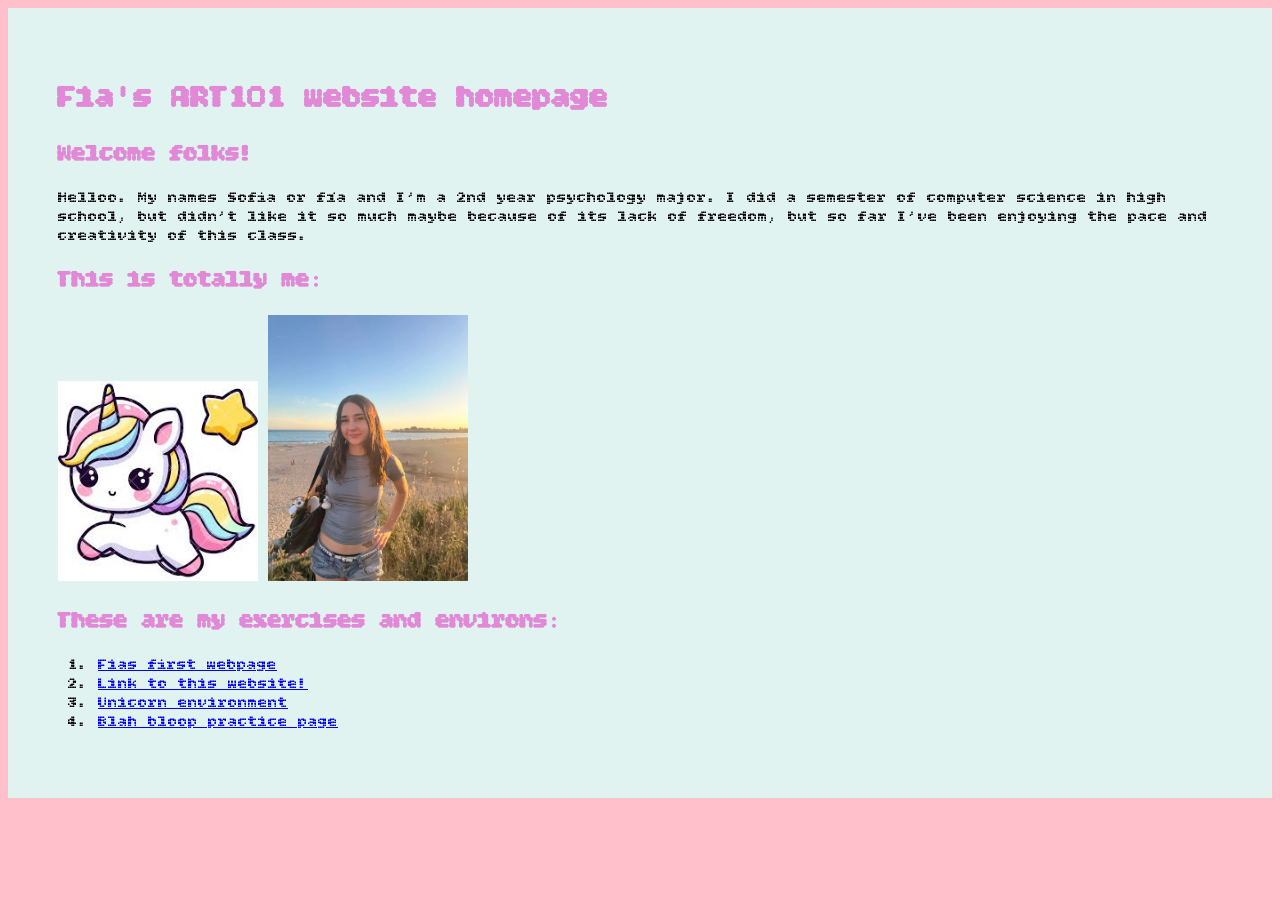
==== index.html @ 3bcaa3cf "Update index.html" ====
<!doctype html>
<html lang="en">

<head>
    <meta charset="utf-8">
    <title>Fia's ART101 Homepage</title>
    <link href="site.css" rel="stylesheet" type="text/css">
    <link rel="preconnect" href="https://fonts.googleapis.com">
    <link rel="preconnect" href="https://fonts.gstatic.com" crossorigin>
    <link href="https://fonts.googleapis.com/css2?family=Bitcount+Grid+Double:wght@100..900&display=swap"
        rel="stylesheet">
</head>

<body>
    <h1>Fia's ART101 website homepage</h1>
    <h2>Welcome folks!</h2>
    <p>
        Helloo. My names Sofia or fía and I’m a 2nd year psychology major. I did a semester of computer science in high
        school, but didn’t like it so much maybe because of its lack of freedom, but so far I’ve been enjoying the pace
        and creativity of this class.
    </p>
    <h2>This is totally me:</h2>
    <img src="meunicorn.jpeg">
    <img src="fia.webp">

    <h2>These are my exercises and environs:</h2>
    <ol>
        <li><a href="file:///Users/sofiatraylor/Documents/GitHub/Art101/excercises/ex02.html">Fias first webpage</a></li>
        <li><a href="file:///Users/sofiatraylor/Documents/GitHub/Art101/index.html"> Link to this website!</li>
        <li><a href="file:///Users/sofiatraylor/Documents/GitHub/Art101/environ/env01.html">Unicorn environment</a></li>
         <li><a href="file:///Users/sofiatraylor/Documents/GitHub/Art101/excercises/ex03.html">Blah bloop practice page</li>
    </ol>
    <!-- All visible page content goes between <body> and </body> -->

</body>

</html>
---- site.css ----
body {
    background: #e1f3f1;
    padding: 50px;
    
}

h1,
h2,
h3 {
    color: #e188d6;
    font-family: "Bitcount Grid Double";
}

img {
    width: 200px;
}

html {
    font-family: "Bitcount Grid Double";
    background-color: pink;
   

}
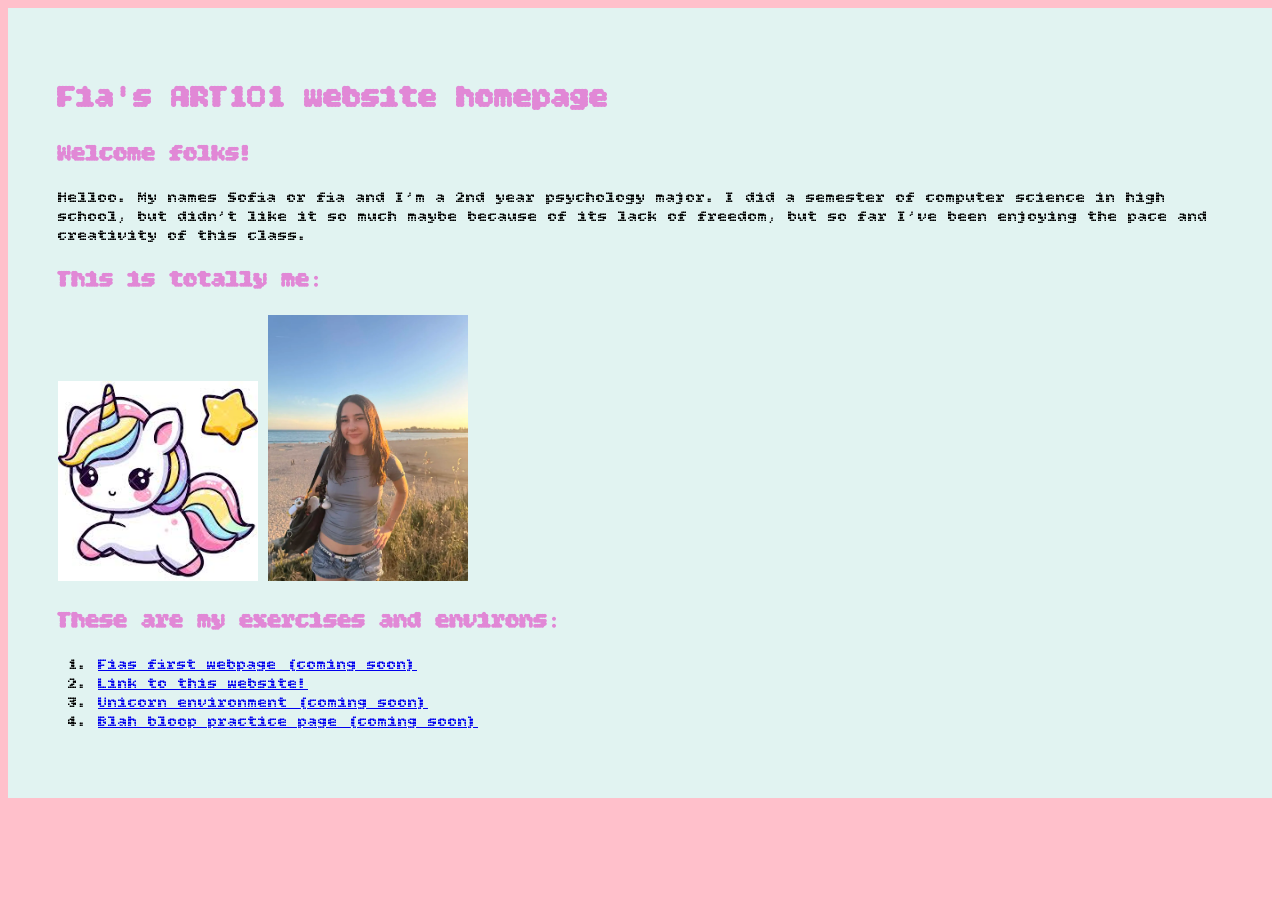
==== commit e63d5e36: "Update index.html" ====
--- a/index.html
+++ b/index.html
@@ -15,7 +15,7 @@
     <h1>Fia's ART101 website homepage</h1>
     <h2>Welcome folks!</h2>
     <p>
-        Helloo. My names Sofia or fía and I’m a 2nd year psychology major. I did a semester of computer science in high
+        Helloo. My names Sofia or fia and I’m a 2nd year psychology major. I did a semester of computer science in high
         school, but didn’t like it so much maybe because of its lack of freedom, but so far I’ve been enjoying the pace
         and creativity of this class.
     </p>
@@ -25,10 +25,10 @@
 
     <h2>These are my exercises and environs:</h2>
     <ol>
-        <li><a href="file:///Users/sofiatraylor/Documents/GitHub/Art101/excercises/ex02.html">Fias first webpage</a></li>
+        <li><a href="file:///Users/sofiatraylor/Documents/GitHub/Art101/excercises/ex02.html">Fias first webpage (coming soon)</a></li>
         <li><a href="file:///Users/sofiatraylor/Documents/GitHub/Art101/index.html"> Link to this website!</li>
-        <li><a href="file:///Users/sofiatraylor/Documents/GitHub/Art101/environ/env01.html">Unicorn environment</a></li>
-         <li><a href="file:///Users/sofiatraylor/Documents/GitHub/Art101/excercises/ex03.html">Blah bloop practice page</li>
+        <li><a href="file:///Users/sofiatraylor/Documents/GitHub/Art101/environ/env01.html">Unicorn environment (coming soon)</a></li>
+         <li><a href="file:///Users/sofiatraylor/Documents/GitHub/Art101/excercises/ex03.html">Blah bloop practice page (coming soon)</li>
     </ol>
     <!-- All visible page content goes between <body> and </body> -->
 
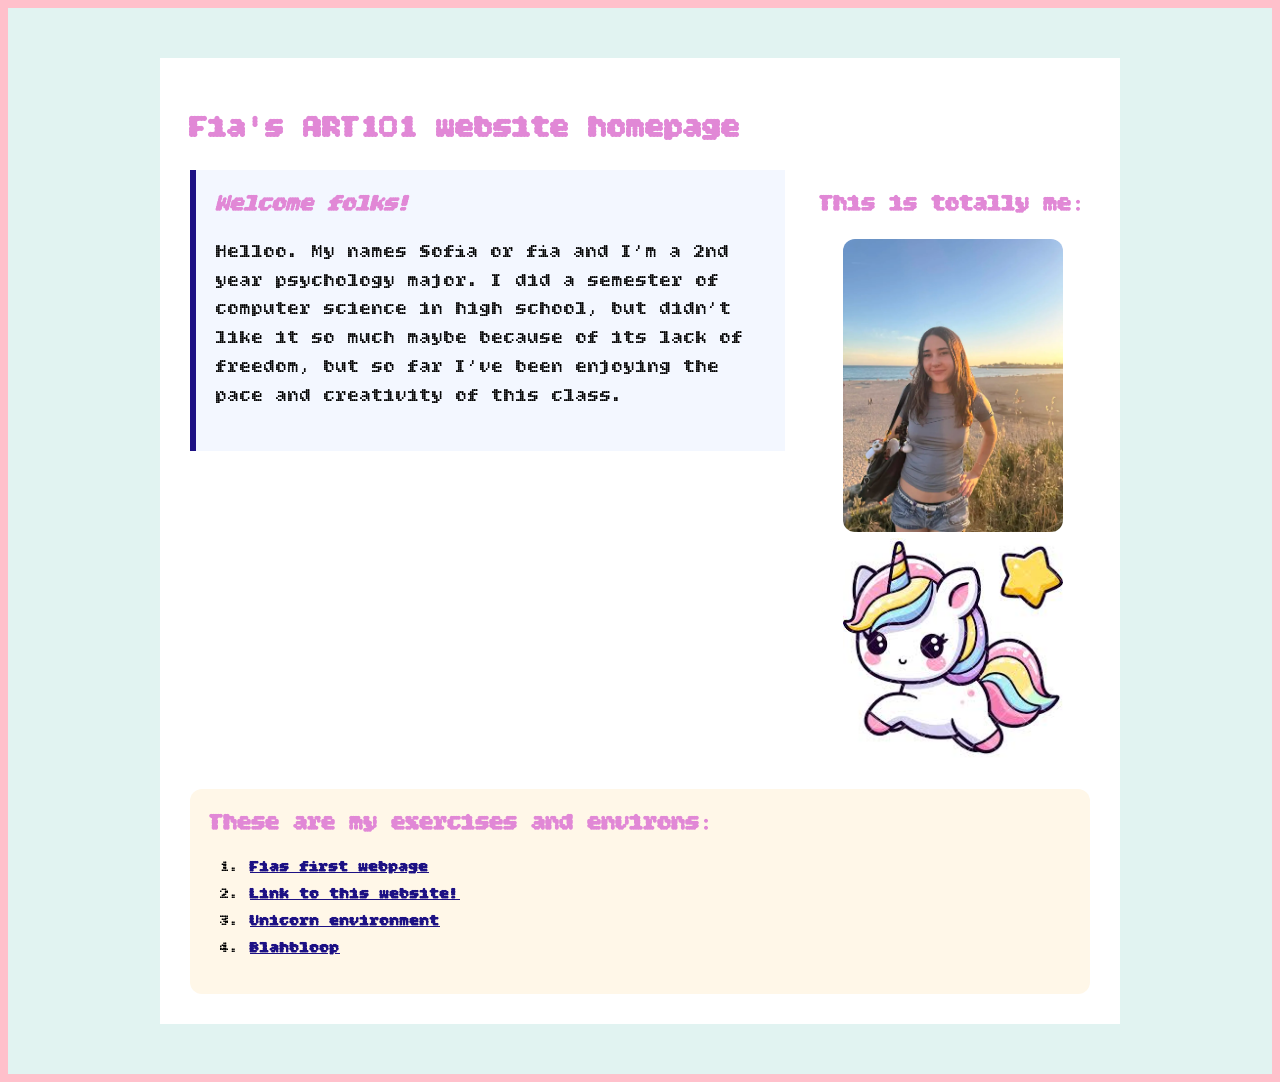
==== commit c5fd62e9: "s" ====
--- a/index.html
+++ b/index.html
@@ -12,26 +12,45 @@
 </head>
 
 <body>
-    <h1>Fia's ART101 website homepage</h1>
-    <h2>Welcome folks!</h2>
-    <p>
-        Helloo. My names Sofia or fia and I’m a 2nd year psychology major. I did a semester of computer science in high
-        school, but didn’t like it so much maybe because of its lack of freedom, but so far I’ve been enjoying the pace
-        and creativity of this class.
-    </p>
-    <h2>This is totally me:</h2>
-    <img src="meunicorn.jpeg">
-    <img src="fia.webp">
 
-    <h2>These are my exercises and environs:</h2>
-    <ol>
-        <li><a href="file:///Users/sofiatraylor/Documents/GitHub/Art101/excercises/ex02.html">Fias first webpage (coming soon)</a></li>
-        <li><a href="file:///Users/sofiatraylor/Documents/GitHub/Art101/index.html"> Link to this website!</li>
-        <li><a href="file:///Users/sofiatraylor/Documents/GitHub/Art101/environ/env01.html">Unicorn environment (coming soon)</a></li>
-         <li><a href="file:///Users/sofiatraylor/Documents/GitHub/Art101/excercises/ex03.html">Blah bloop practice page (coming soon)</li>
-    </ol>
-    <!-- All visible page content goes between <body> and </body> -->
+    <div id="page">
+
+        <h1>Fia's ART101 website homepage</h1>
+        <div class="top-section">
+            <div id="introduction">
+                <h2>Welcome folks!</h2>
+                <p>
+                    Helloo. My names Sofia or fia and I’m a 2nd year psychology major. I did a semester of computer
+                    science
+                    in high
+                    school, but didn’t like it so much maybe because of its lack of freedom, but so far I’ve been
+                    enjoying
+                    the pace
+                    and creativity of this class.
+                </p>
+            </div>
+
+            <div class="profile">
+                <h2>This is totally me:</h2>
+                <img src="fia.webp" alt="A potrait of me">
+                <img src="meunicorn.jpeg" alt="A cute unicorn">
+            </div>
+        </div>
+        <div class="navigation">
+            <h2>These are my exercises and environs:</h2>
+            <ol>
+                <li><a href="file:///Users/sofiatraylor/Documents/GitHub/Art101/excercises/ex02.html">Fias first webpage
+                    </a></li>
+                <li><a href="https://traylorsofiabella-dev.github.io/Art101/"> Link to this website!</li>
+                <li><a href="file:///Users/sofiatraylor/Documents/GitHub/Art101/environ/env01.html">Unicorn environment
+                    </a></li>
+                <li><a href="file:///Users/sofiatraylor/Documents/GitHub/Art101/excercises/ex03.html">Blahbloop
+                </li>
+            </ol>
+        </div>
+
+    </div>
 
 </body>
 
-</html>+</html
--- a/site.css
+++ b/site.css
@@ -1,8 +1,7 @@
-
 body {
     background: #e1f3f1;
     padding: 50px;
-    
+
 }
 
 h1,
@@ -19,6 +18,69 @@
 html {
     font-family: "Bitcount Grid Double";
     background-color: pink;
-   
+
+    #page {
+        max-width: 900px;
+        margin: 0 auto 0 auto;
+        background: white;
+        padding: 30px;
+    }
+
+    .top-section {
+        display: flex;
+        gap: 30px;
+        align-items: flex-start;
+        margin: 0 0 25px 0;
+    }
+
+    #introduction {
+        background: #f3f7ff;
+        padding: 20px;
+        border-left: 6px solid #1d1184;
+        flex: 2;
+    }
+
+    #introduction h2 {
+        font-style: italic;
+        margin-top: 0;
+    }
+
+    #introduction p {
+        font-size: 120%;
+        line-height: 1.5;
+    }
+
+    .profile {
+        text-align: center;
+        flex: 1;
+    }
+
+    .profile img {
+        width: 220px;
+        border-radius: 12px;
+    }
+
+    .profile p {
+        font-size: 90%;
+    }
+
+    .navigation {
+        background: #fff7e8;
+        padding: 20px;
+        border-radius: 12px;
+    }
+
+    .navigation h2 {
+        margin-top: 0;
+    }
+
+    .navigation li {
+        margin-bottom: 8px;
+    }
+
+    .navigation a {
+        color: #1d1184;
+        font-weight: bold;
+    }
 
 }
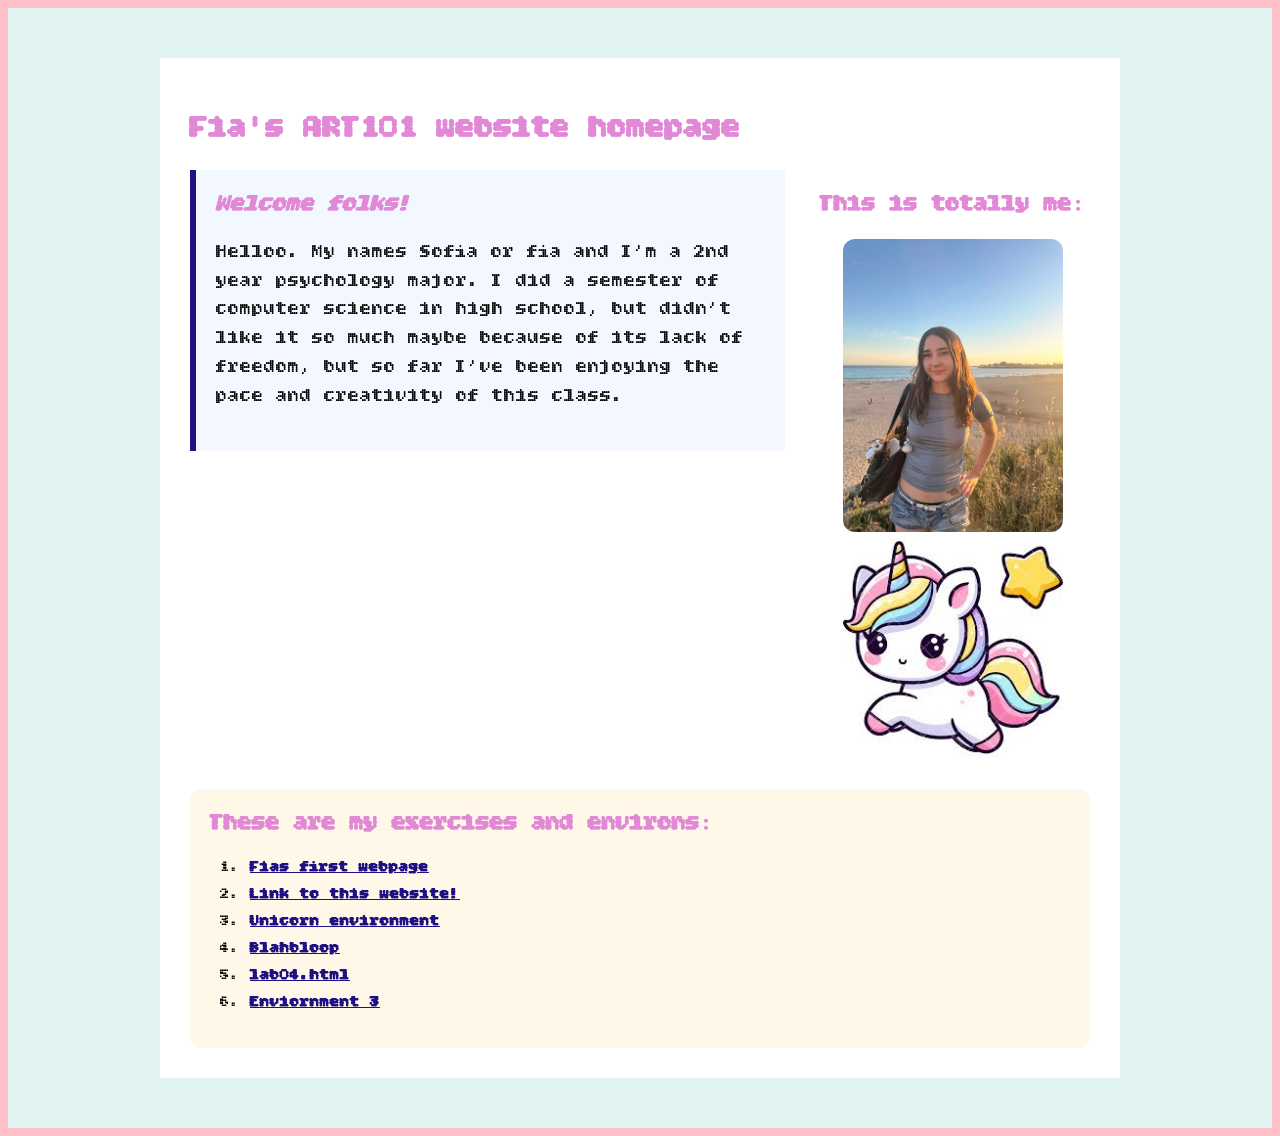
==== commit 08bcb21a: "s s" ====
--- a/index.html
+++ b/index.html
@@ -45,6 +45,8 @@
                 <li><a href="file:///Users/sofiatraylor/Documents/GitHub/Art101/environ/env01.html">Unicorn environment
                     </a></li>
                 <li><a href="file:///Users/sofiatraylor/Documents/GitHub/Art101/excercises/ex03.html">Blahbloop
+                    <li><a href="file:///Users/sofiatraylor/Documents/GitHub/Art101/excercises/lab04.html">lab04.html </a></li>
+                    <li><a href="file:///Users/sofiatraylor/Documents/GitHub/Art101/environ/env03.html">Enviornment 3 </a></li>
                 </li>
             </ol>
         </div>
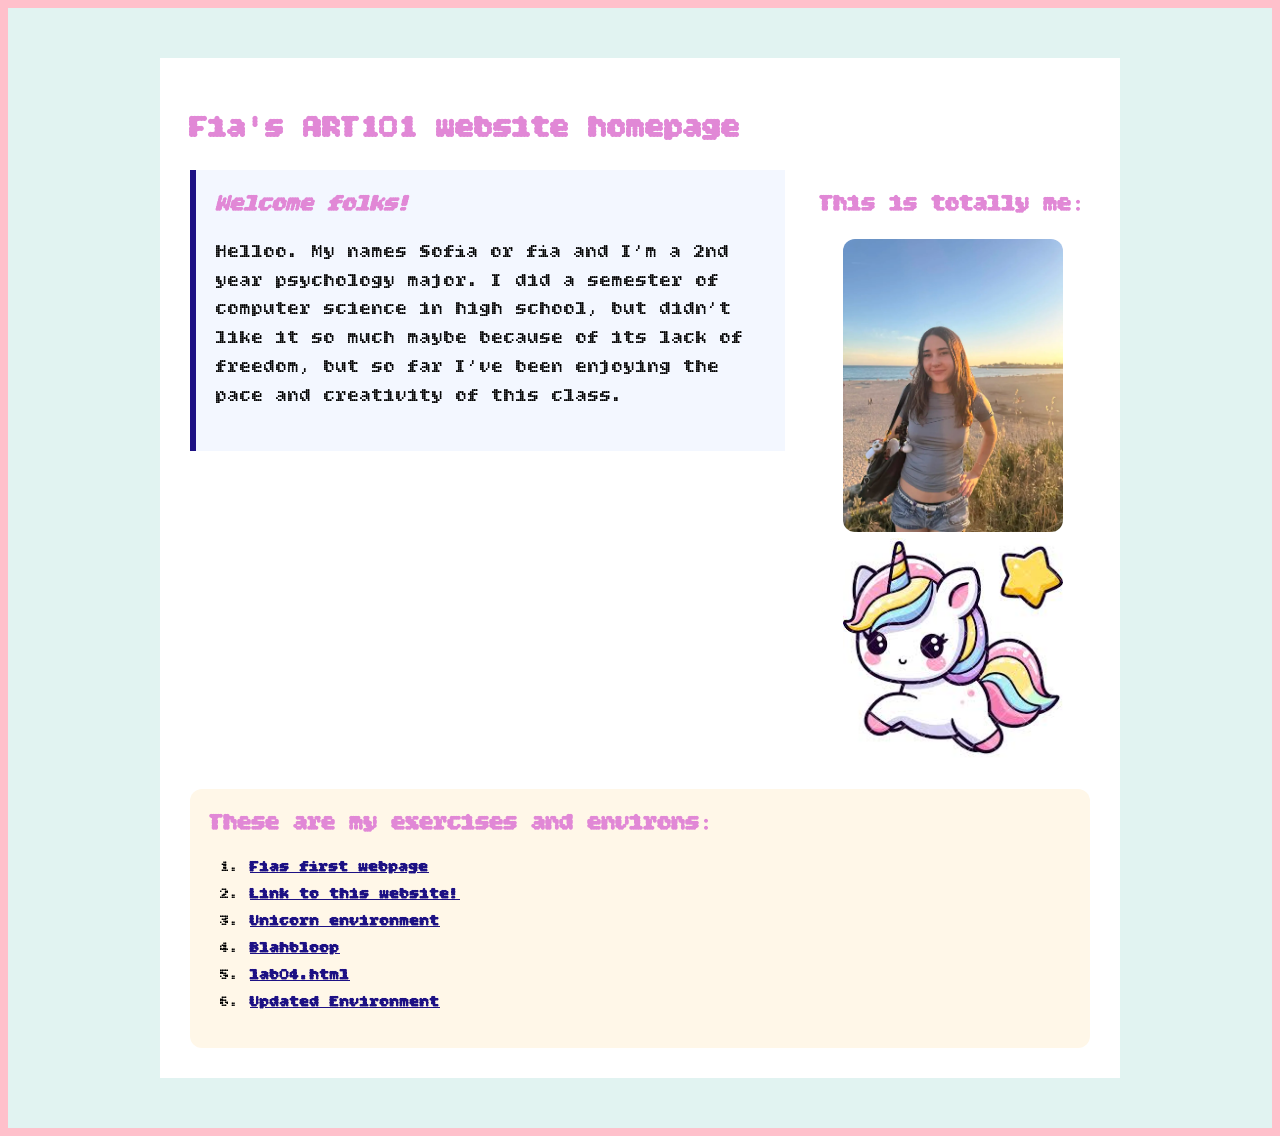
==== commit 2fcdf0f3: "y y" ====
--- a/index.html
+++ b/index.html
@@ -46,7 +46,7 @@
                     </a></li>
                 <li><a href="file:///Users/sofiatraylor/Documents/GitHub/Art101/excercises/ex03.html">Blahbloop
                     <li><a href="file:///Users/sofiatraylor/Documents/GitHub/Art101/excercises/lab04.html">lab04.html </a></li>
-                    <li><a href="file:///Users/sofiatraylor/Documents/GitHub/Art101/environ/env03.html">Enviornment 3 </a></li>
+                    <li><a href="file:///Users/sofiatraylor/Documents/GitHub/Art101/environ/env04.html">Updated Environment </a></li>
                 </li>
             </ol>
         </div>
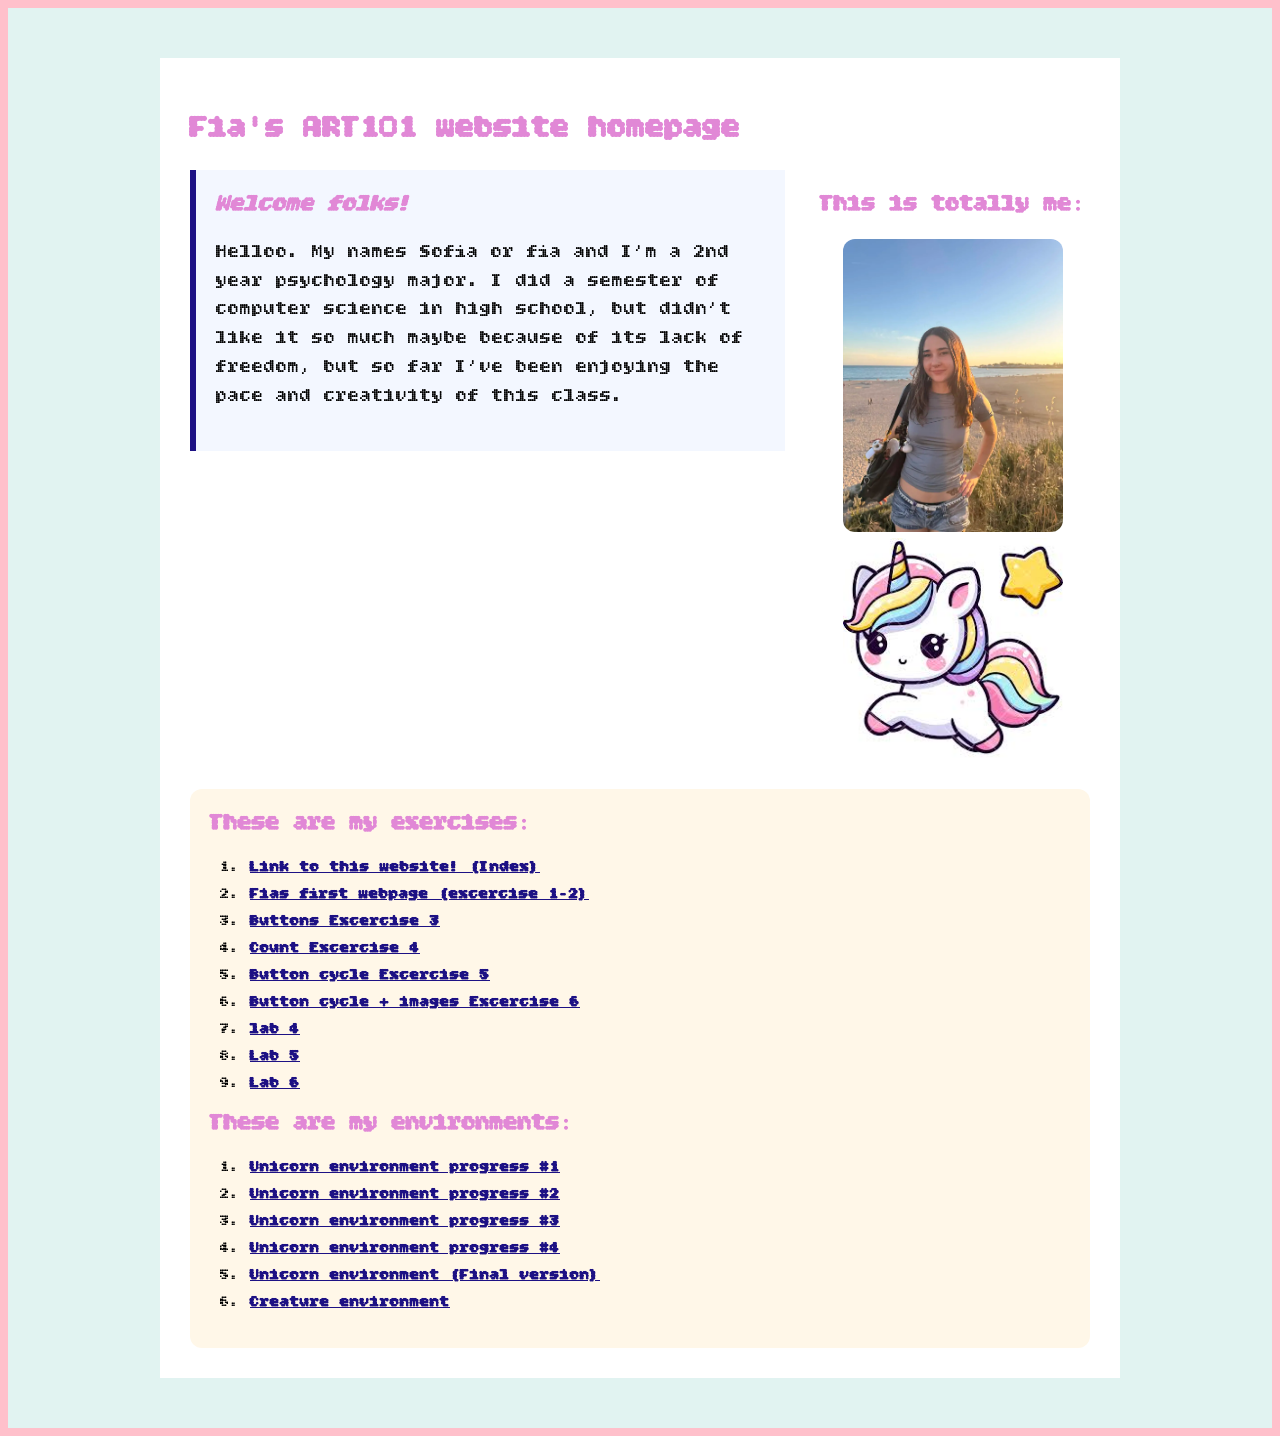
==== commit fe55ee9b: "yayy y" ====
--- a/index.html
+++ b/index.html
@@ -37,16 +37,29 @@
             </div>
         </div>
         <div class="navigation">
-            <h2>These are my exercises and environs:</h2>
+            <h2>These are my exercises:</h2>
             <ol>
-                <li><a href="file:///Users/sofiatraylor/Documents/GitHub/Art101/excercises/ex02.html">Fias first webpage
-                    </a></li>
-                <li><a href="https://traylorsofiabella-dev.github.io/Art101/"> Link to this website!</li>
-                <li><a href="file:///Users/sofiatraylor/Documents/GitHub/Art101/environ/env01.html">Unicorn environment
-                    </a></li>
-                <li><a href="file:///Users/sofiatraylor/Documents/GitHub/Art101/excercises/ex03.html">Blahbloop
-                    <li><a href="file:///Users/sofiatraylor/Documents/GitHub/Art101/excercises/lab04.html">lab04.html </a></li>
-                    <li><a href="file:///Users/sofiatraylor/Documents/GitHub/Art101/environ/env04.html">Updated Environment </a></li>
+                <li><a href="https://traylorsofiabella-dev.github.io/Art101/"> Link to this website! (Index)</li>
+                <li><a href="excercises/ex02.html">Fias first webpage (excercise 1-2)</a></li>
+                <li><a href="excercises/ex03.html">Buttons Excercise 3 </a></li>
+                <li><a href="excercises/ex04.html">Count Excercise 4 </a></li>
+                <li><a href="excercises/ex05.html"> Button cycle Excercise 5 </a></li>
+                <li><a href="excercises/ex06.html"> Button cycle + images Excercise 6 </a></li>
+                <li><a href="excercises/lab04.html">lab 4</a></li>
+                <li><a href="excercises/lab05.html"> Lab 5</a></li>
+                <li><a href="excercises/lab06.html"> Lab 6</a></li>
+                </ol>
+
+                <h2>These are my environments:</h2>
+                <ol>
+                    <li><a href="environ/env01.html">Unicorn environment progress #1</a></li>
+                    <li><a href="environ/env02.html">Unicorn environment progress #2</a></li>
+                    <li><a href="environ/env03.html">Unicorn environment progress #3</a></li>
+                    <li><a href="environ/env04.html">Unicorn environment progress #4</a></li>
+                    <li><a href="environ/env05.html">Unicorn environment (Final version) </a></li>
+
+                <li><a href="garden/creature.html"> Creature environment </a></li>
+
                 </li>
             </ol>
         </div>
